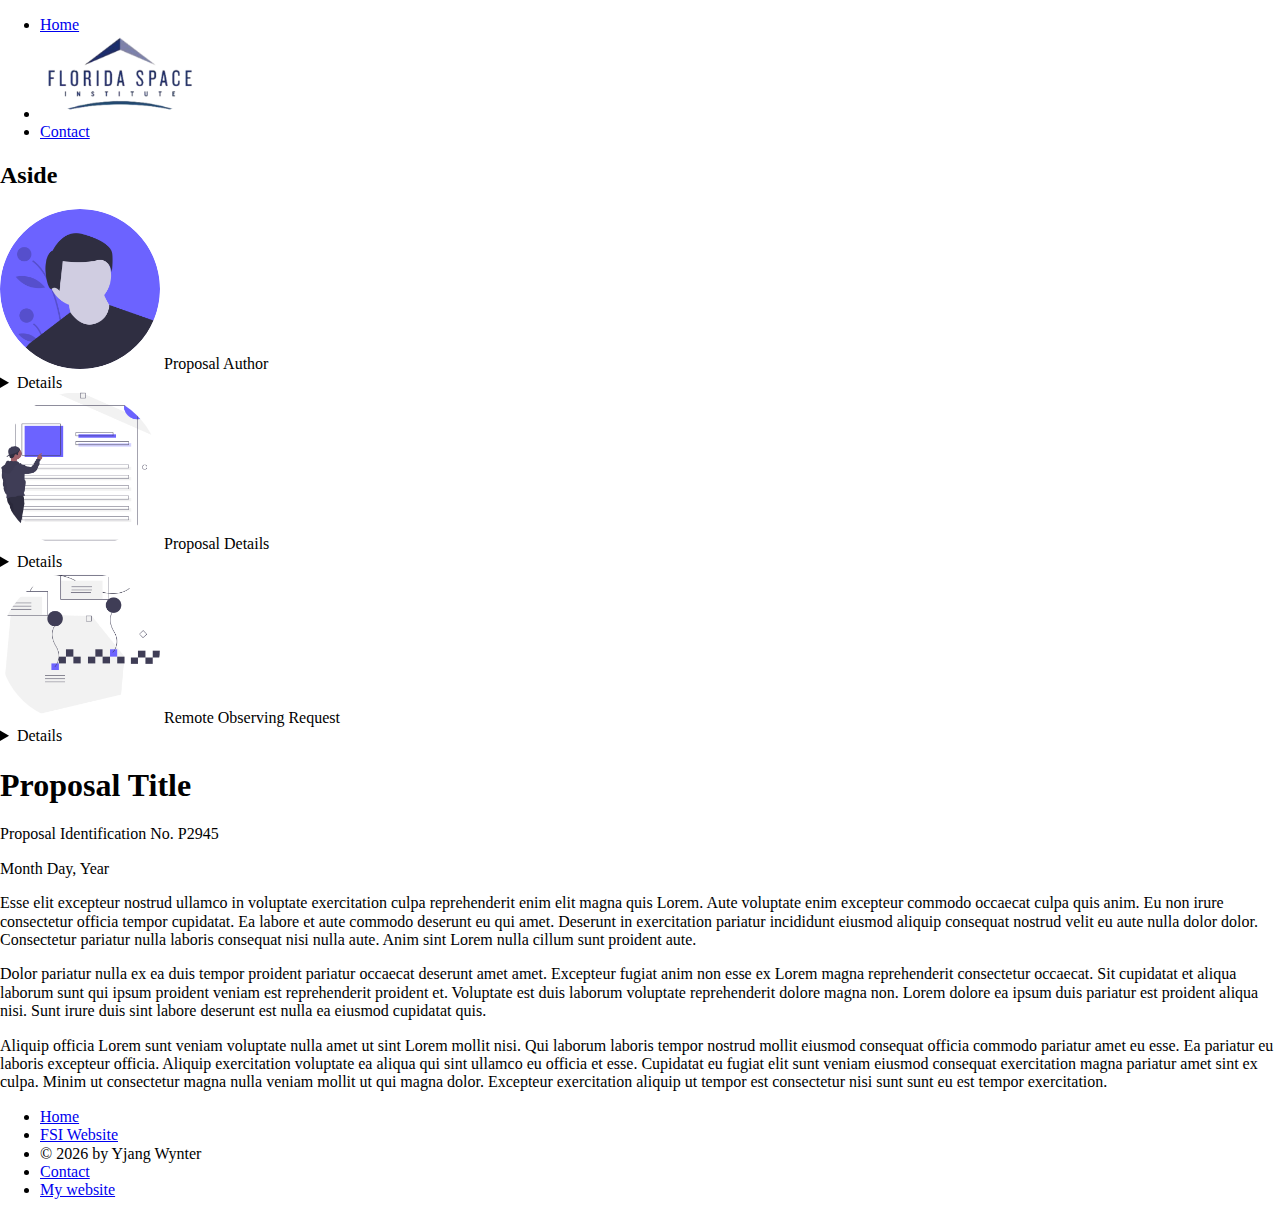
==== index.html @ a68e9275 "layed out html & svgs" ====
<!DOCTYPE html>
<html lang="en">

<head>
    <meta charset="UTF-8">
    <meta name="viewport" content="width=device-width, initial-scale=1.0">
    <meta http-equiv="X-UA-Compatible" content="ie=edge">
    <title>Space Site</title>
    <link rel="shortcut icon" href="/img/Florida_Space_Instititute_Logo.png" type="image/x-icon">
    <link rel="stylesheet" href="/css/styles.css" type="text/css">
    <script src="/js/script.js" async defer></script>
</head>

<body>
    <header>
        <nav class="nav__head">
            <ul class="nav__head__list">
                <li class="nav__head__list__item"><a href="/">Home</a></li>
                <li class="nav__head__list__item"><img class="nav__head__logo"
                        src="/img/Florida_Space_Instititute_Logo.png" alt="fsi-logo">
                </li>
                <li class="nav__head__list__item"><a href="/form.php">Contact</a></li>
            </ul>
        </nav>
    </header>
    <aside>
        <h2>Aside</h2>
        <div class="aside__item" id="bio"> <img class="aside__img" src="/img/path4.png" alt="" srcset="">
            <caption>Proposal Author</caption>
            <details>
                <ul>
                    <li>Name: Joe Shome</li>
                    <li>Institution: University of British Columbia</li>
                    <li>Email: efonseca@phas.ubc.ca</li>
                    <li>Phone: 123-456-7890</li>
                </ul>
            </details>
            <div class="aside__item" id="details"> <img class="aside__img" src="/img/path105.png" alt="" srcset="">
                <caption>Proposal Details</caption>
                <details>
                    <ul>
                        <li>Proposal Type: Large</li>
                        <li>General Category: Pulsars</li>
                        <li>Observation Category: Galatic</li>
                        <li>Total Time Requested: 130 Hours</li>
                        <li>Minimum Useful Time: 30 Minutes </li>
                    </ul>
                </details>
            </div>
            <div class="aside__item" id="request"> <img class="aside__img" src="/img/path120.png" alt="" srcset="">
                <caption>Remote Observing Request</caption>
                <details>
                    <ul>
                        <li><label for="observe-request">Observer will travel to AO</label>
                            <input type="checkbox" name="observe-request" id="travel" disabled></li>
                        <li><label for="observe-request">Remote Observing</label>
                            <input type="checkbox" name="observe-request" id="remote" checked disabled></li>
                        <li><label for="observe-request">In Absentia (instructions to operator)</label>
                            <input type="checkbox" name="observe-request" id="absentia" disabled></li>
                    </ul>
                </details>
            </div>
        </div>
    </aside>
    <main>
        <article>
            <div class="proposal_head">
                <h1>Proposal Title</h1>
                <p>Proposal Identification No. P2945</p>
                <p>Month Day, Year</p>
            </div>
            <div class="abstract">
                <p>
                    Esse elit excepteur nostrud ullamco in voluptate exercitation culpa reprehenderit enim elit magna
                    quis
                    Lorem. Aute voluptate enim excepteur commodo occaecat culpa quis anim. Eu non irure consectetur
                    officia
                    tempor cupidatat. Ea labore et aute commodo deserunt eu qui amet. Deserunt in exercitation pariatur
                    incididunt eiusmod aliquip consequat nostrud velit eu aute nulla dolor dolor. Consectetur pariatur
                    nulla
                    laboris consequat nisi nulla aute. Anim sint Lorem nulla cillum sunt proident aute.
                </p>
                <p>
                    Dolor pariatur nulla ex ea duis tempor proident pariatur occaecat deserunt amet amet. Excepteur
                    fugiat
                    anim non esse ex Lorem magna reprehenderit consectetur occaecat. Sit cupidatat et aliqua laborum
                    sunt
                    qui ipsum proident veniam est reprehenderit proident et. Voluptate est duis laborum voluptate
                    reprehenderit dolore magna non. Lorem dolore ea ipsum duis pariatur est proident aliqua nisi. Sunt
                    irure
                    duis sint labore deserunt est nulla ea eiusmod cupidatat quis.
                </p>
                <p>
                    Aliquip officia Lorem sunt veniam voluptate nulla amet ut sint Lorem mollit nisi. Qui laborum
                    laboris
                    tempor nostrud mollit eiusmod consequat officia commodo pariatur amet eu esse. Ea pariatur eu
                    laboris
                    excepteur officia. Aliquip exercitation voluptate ea aliqua qui sint ullamco eu officia et esse.
                    Cupidatat eu fugiat elit sunt veniam eiusmod consequat exercitation magna pariatur amet sint ex
                    culpa.
                    Minim ut consectetur magna nulla veniam mollit ut qui magna dolor. Excepteur exercitation aliquip ut
                    tempor est consectetur nisi sunt sunt eu est tempor exercitation.
                </p>
            </div>
        </article>
    </main>

    <footer>
        <nav class="nav__foot">
            <ul class="nav__foot__list">
                <li class="nav__foot__list__item"><a href="/">Home</a></li>
                <li class="nav__foot__list__item"><a href="https://fsi.ucf.edu">FSI Website</a></li >
                <li class="nav__foot__list__item" id="copyright">Current Year</li>
                <li class="nav__foot__list__item"><a href="/form.php">Contact</a></li>
                <li class="nav__foot__list__item"><a href="https://yjangwynter.com">My website</a></li>
            </ul>
        </nav>
    </footer>
</body>

</html>
---- css/styles.css ----
@import "normalize.css";
img{
    width: 10rem;
    border-radius: 50% ;
    
}
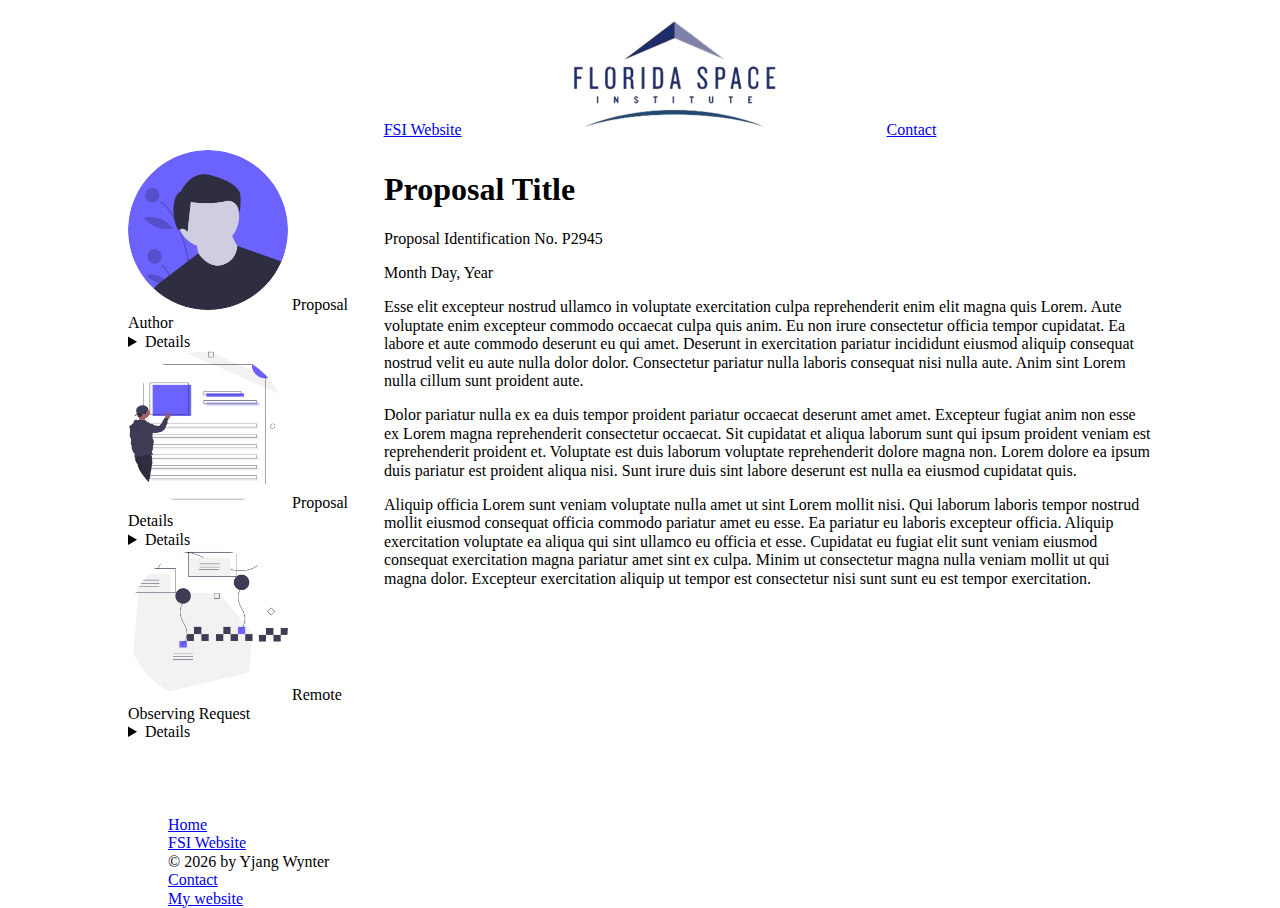
==== commit 636ecbb3: "established a grid for the website" ====
--- a/index.html
+++ b/index.html
@@ -15,16 +15,16 @@
     <header>
         <nav class="nav__head">
             <ul class="nav__head__list">
-                <li class="nav__head__list__item"><a href="/">Home</a></li>
-                <li class="nav__head__list__item"><img class="nav__head__logo"
-                        src="/img/Florida_Space_Instititute_Logo.png" alt="fsi-logo">
+                <li class="nav__head__list__item"><a href="https://fsi.ucf.edu" class="list__item__text">FSI Website</a></li>
+                <li class="nav__head__list__item"><a href="/"><img class="nav__head__logo"
+                        src="/img/Florida_Space_Instititute_Logo.png" alt="fsi-logo"></a>
                 </li>
-                <li class="nav__head__list__item"><a href="/form.php">Contact</a></li>
+                <li class="nav__head__list__item"><a href="/form.php" class="list__item__text">Contact</a></li>
             </ul>
         </nav>
     </header>
     <aside>
-        <h2>Aside</h2>
+      
         <div class="aside__item" id="bio"> <img class="aside__img" src="/img/path4.png" alt="" srcset="">
             <caption>Proposal Author</caption>
             <details>
--- a/css/styles.css
+++ b/css/styles.css
@@ -1,6 +1,80 @@
 @import "normalize.css";
-img{
+
+html,body{
+    width: 100vw;
+    min-height: 100vh;
+    margin: 0;
+    padding: 0;
+}
+/* Basic Desktop Structure */
+body{
+    display: grid;
+    grid-template-columns: 10vw 20vw 60vw 10vw;
+    grid-template-rows: 150px auto 100px;
+}
+header{
+    grid-column: 2 / span 2;
+    grid-row: 1;
+    margin-bottom: 5rem;
+}
+.nav__head{
+    text-align: center;
+}
+.list__item__text{
+    margin-bottom: 4rem;
+}
+.nav__head__list__item{
+    display: inline-block;
+    margin-inline:3rem;
+}
+.nav__head__list__item {
+    display: inline-block;
+    margin-inline:3rem;
+}
+main{
+    grid-row: 2;
+    grid-column: 3 ;
+}
+aside{
+    grid-row: 2;
+    grid-column: 2;
+}
+footer{
+    grid-column: 2 / span 2;
+    grid-row: 3;
+}
+/* Basic mobile Structure */
+@media screen and (max-width: 799px){
+    body{
+        grid-template-columns: 10vw 80vw 10vw;
+        grid-template-rows: 150px auto auto 100px;
+    }
+    header{
+        grid-column: 2;
+    }
+    main{
+        grid-row: 2;
+        grid-column: 2;
+    }
+    aside{
+        grid-row: 3;
+        grid-column: 2;
+    }
+    footer{
+        grid-row: 4;
+        grid-column: 2;
+    }
+}
+
+.nav__head__list{
+    list-style: none;
+}
+.nav__foot__list{
+    list-style: none;
+}
+/* Aside Styles */
+/*images are originally 600px width */
+.aside__img{
     width: 10rem;
-    border-radius: 50% ;
-    
+    border-radius: 50%;
 }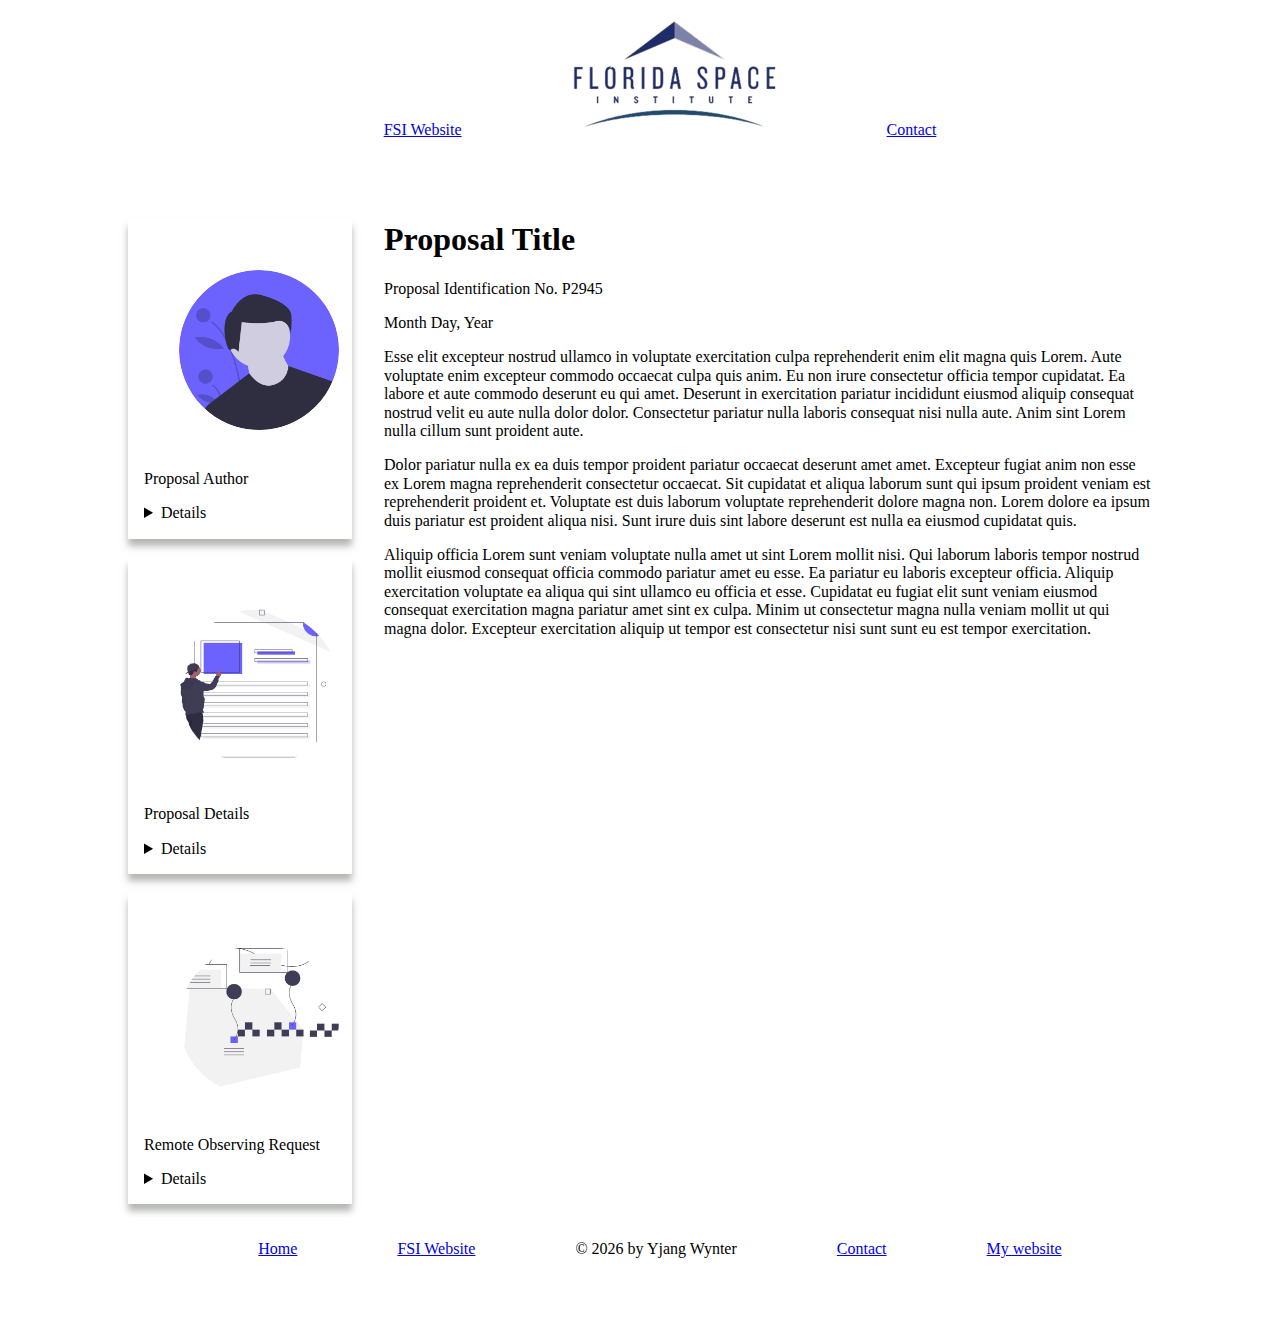
==== commit 83333fd0: "got a basic version of the site,  comment tomorrow" ====
--- a/index.html
+++ b/index.html
@@ -6,26 +6,31 @@
     <meta name="viewport" content="width=device-width, initial-scale=1.0">
     <meta http-equiv="X-UA-Compatible" content="ie=edge">
     <title>Space Site</title>
-    <link rel="shortcut icon" href="/img/Florida_Space_Instititute_Logo.png" type="image/x-icon">
-    <link rel="stylesheet" href="/css/styles.css" type="text/css">
-    <script src="/js/script.js" async defer></script>
+    <link rel="shortcut icon" href="./img/Florida_Space_Instititute_Logo.png" type="image/x-icon">
+    <link rel="stylesheet" href="./css/styles.css" type="text/css">
+    <script src="./js/script.js" async defer></script>
 </head>
 
 <body>
+    
     <header>
         <nav class="nav__head">
             <ul class="nav__head__list">
-                <li class="nav__head__list__item"><a href="https://fsi.ucf.edu" class="list__item__text">FSI Website</a></li>
+                <li class="nav__head__list__item"><a href="https://fsi.ucf.edu" class="list__item__text">FSI Website</a>
+                </li>
                 <li class="nav__head__list__item"><a href="/"><img class="nav__head__logo"
-                        src="/img/Florida_Space_Instititute_Logo.png" alt="fsi-logo"></a>
+                            src="./img/Florida_Space_Instititute_Logo.png" alt="fsi-logo"></a>
                 </li>
                 <li class="nav__head__list__item"><a href="/form.php" class="list__item__text">Contact</a></li>
             </ul>
         </nav>
     </header>
     <aside>
-      
-        <div class="aside__item" id="bio"> <img class="aside__img" src="/img/path4.png" alt="" srcset="">
+
+        <div class="aside__item" id="bio">
+            <div class="aside__img">
+            <img  src="./img/path4.png" alt="" srcset="">
+            </div>
             <caption>Proposal Author</caption>
             <details>
                 <ul>
@@ -35,34 +40,41 @@
                     <li>Phone: 123-456-7890</li>
                 </ul>
             </details>
-            <div class="aside__item" id="details"> <img class="aside__img" src="/img/path105.png" alt="" srcset="">
-                <caption>Proposal Details</caption>
-                <details>
-                    <ul>
-                        <li>Proposal Type: Large</li>
-                        <li>General Category: Pulsars</li>
-                        <li>Observation Category: Galatic</li>
-                        <li>Total Time Requested: 130 Hours</li>
-                        <li>Minimum Useful Time: 30 Minutes </li>
-                    </ul>
-                </details>
-            </div>
-            <div class="aside__item" id="request"> <img class="aside__img" src="/img/path120.png" alt="" srcset="">
-                <caption>Remote Observing Request</caption>
-                <details>
-                    <ul>
-                        <li><label for="observe-request">Observer will travel to AO</label>
-                            <input type="checkbox" name="observe-request" id="travel" disabled></li>
-                        <li><label for="observe-request">Remote Observing</label>
-                            <input type="checkbox" name="observe-request" id="remote" checked disabled></li>
-                        <li><label for="observe-request">In Absentia (instructions to operator)</label>
-                            <input type="checkbox" name="observe-request" id="absentia" disabled></li>
-                    </ul>
-                </details>
-            </div>
+        </div>
+        <div class="aside__item" id="details">
+            <div class="aside__img">
+            <img  src="./img/path105.png" alt="" srcset="">
+        </div>
+            <caption>Proposal Details</caption>
+            <details>
+                <ul>
+                    <li>Proposal Type: Large</li>
+                    <li>General Category: Pulsars</li>
+                    <li>Observation Category: Galatic</li>
+                    <li>Total Time Requested: 130 Hours</li>
+                    <li>Minimum Useful Time: 30 Minutes </li>
+                </ul>
+            </details>
+        </div>
+        <div class="aside__item" id="request">
+            <div class="aside__img">
+            <img src="./img/path120.png" alt="" srcset="">
+        </div>
+            <caption>Remote Observing Request</caption>
+            <details >
+                <ul>
+                    <li><input type="checkbox" name="observe-request" id="travel" disabled>  <label for="observe-request">Observer will travel to AO</label>
+                        </li>
+                    <li><input type="checkbox" name="observe-request" id="remote" checked disabled>  <label for="observe-request">Remote Observing</label>
+                        </li>
+                    <li><input type="checkbox" name="observe-request" id="absentia" disabled>  <label for="observe-request">In Absentia (instructions to operator)</label>
+                        </li>
+                </ul>
+            </details>
+        </div>
         </div>
     </aside>
-    <main>
+    
         <article>
             <div class="proposal_head">
                 <h1>Proposal Title</h1>
@@ -103,13 +115,13 @@
                 </p>
             </div>
         </article>
-    </main>
+    
 
     <footer>
         <nav class="nav__foot">
             <ul class="nav__foot__list">
                 <li class="nav__foot__list__item"><a href="/">Home</a></li>
-                <li class="nav__foot__list__item"><a href="https://fsi.ucf.edu">FSI Website</a></li >
+                <li class="nav__foot__list__item"><a href="https://fsi.ucf.edu">FSI Website</a></li>
                 <li class="nav__foot__list__item" id="copyright">Current Year</li>
                 <li class="nav__foot__list__item"><a href="/form.php">Contact</a></li>
                 <li class="nav__foot__list__item"><a href="https://yjangwynter.com">My website</a></li>
--- a/css/styles.css
+++ b/css/styles.css
@@ -1,80 +1,131 @@
 @import "normalize.css";
 
-html,body{
+html,
+body {
     width: 100vw;
     min-height: 100vh;
     margin: 0;
     padding: 0;
 }
+
 /* Basic Desktop Structure */
-body{
+body {
     display: grid;
-    grid-template-columns: 10vw 20vw 60vw 10vw;
-    grid-template-rows: 150px auto 100px;
+    grid-template-columns: 10vw 15vw 5vw 60vw 10vw;
+    grid-template-rows: 200px auto 100px;
 }
-header{
-    grid-column: 2 / span 2;
+
+header {
+    grid-column: 2 / span 3;
     grid-row: 1;
-    margin-bottom: 5rem;
+    margin-bottom: 4rem;
 }
-.nav__head{
+
+.nav__head {
     text-align: center;
 }
-.list__item__text{
+
+.list__item__text {
     margin-bottom: 4rem;
 }
-.nav__head__list__item{
-    display: inline-block;
-    margin-inline:3rem;
+
+.nav__head__list {
+    list-style: none;
 }
+
 .nav__head__list__item {
     display: inline-block;
-    margin-inline:3rem;
+    margin-inline: 3rem;
 }
-main{
+
+article {
     grid-row: 2;
-    grid-column: 3 ;
+    grid-column: 4;
 }
-aside{
+
+aside {
     grid-row: 2;
     grid-column: 2;
 }
-footer{
-    grid-column: 2 / span 2;
+
+footer {
+    grid-column: 2 / span 3;
     grid-row: 3;
 }
+
+.nav__foot {
+    text-align: center;
+}
+
+.nav__foot__list__item {
+    display: inline-block;
+    margin-inline: 3rem;
+}
+
+.nav__foot__list {
+    list-style: none;
+}
+
 /* Basic mobile Structure */
-@media screen and (max-width: 799px){
-    body{
+@media screen and (max-width: 799px) {
+    body {
         grid-template-columns: 10vw 80vw 10vw;
         grid-template-rows: 150px auto auto 100px;
     }
-    header{
+
+    header {
         grid-column: 2;
+        grid-row: 1;
     }
-    main{
+
+    article {
         grid-row: 2;
         grid-column: 2;
     }
-    aside{
+
+    aside {
         grid-row: 3;
         grid-column: 2;
     }
-    footer{
+
+    footer {
         grid-row: 4;
         grid-column: 2;
     }
 }
 
-.nav__head__list{
+
+/* Aside Styles */
+/*images are originally 600px width */
+.aside__item {
+    display: flex;
+    flex-direction: column;
+    flex-wrap: wrap;
+    width: 15vw;
+    padding: 1rem;
+    box-shadow: 0px  7px 7px rgba(153, 158, 153, 0.75);
+    margin-block: 10%;
+    
+    justify-content: center;
+}
+.aside__item caption, {
+    text-align: center;
+    margin-top: 10rem;
+    justify-content: center;
+}
+.aside__img{
+    text-align: center;
+    margin: 10%;
+}
+.aside__img img{
+    width: 10rem;
+    margin: 10%;
+    border-radius: 50%;
+}
+.aside__item details{
+    margin-top: 1rem;
     list-style: none;
 }
-.nav__foot__list{
+#request li{
     list-style: none;
-}
-/* Aside Styles */
-/*images are originally 600px width */
-.aside__img{
-    width: 10rem;
-    border-radius: 50%;
 }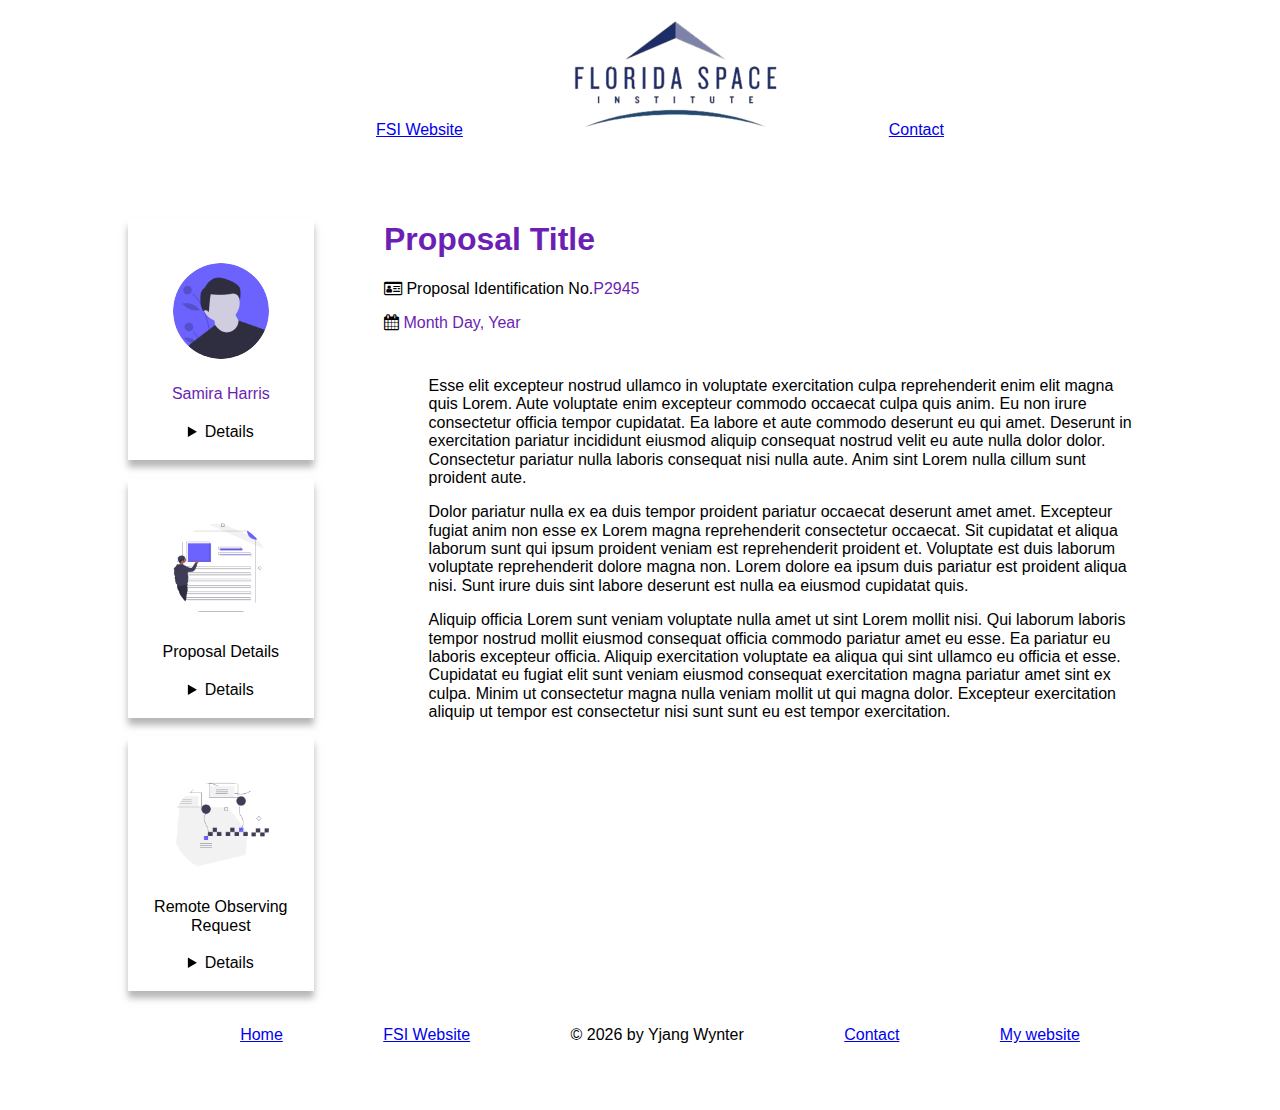
==== commit bfae8360: "resized icons & added colors for generated info" ====
--- a/index.html
+++ b/index.html
@@ -7,7 +7,8 @@
     <meta http-equiv="X-UA-Compatible" content="ie=edge">
     <title>Space Site</title>
     <link rel="shortcut icon" href="./img/Florida_Space_Instititute_Logo.png" type="image/x-icon">
-    <link rel="stylesheet" href="./css/styles.css" type="text/css">
+    <link rel="stylesheet" href="./css/styles.css" type="text/css"/>
+    <link rel="stylesheet" href="https://stackpath.bootstrapcdn.com/font-awesome/4.7.0/css/font-awesome.min.css" async defer/>
     <script src="./js/script.js" async defer></script>
 </head>
 
@@ -21,7 +22,7 @@
                 <li class="nav__head__list__item"><a href="/"><img class="nav__head__logo"
                             src="./img/Florida_Space_Instititute_Logo.png" alt="fsi-logo"></a>
                 </li>
-                <li class="nav__head__list__item"><a href="/form.php" class="list__item__text">Contact</a></li>
+                <li class="nav__head__list__item"><a href="./form.php" class="list__item__text">Contact</a></li>
             </ul>
         </nav>
     </header>
@@ -31,13 +32,12 @@
             <div class="aside__img">
             <img  src="./img/path4.png" alt="" srcset="">
             </div>
-            <caption>Proposal Author</caption>
+            <caption><span>Samira Harris</span></caption>
             <details>
                 <ul>
-                    <li>Name: Joe Shome</li>
-                    <li>Institution: University of British Columbia</li>
-                    <li>Email: efonseca@phas.ubc.ca</li>
-                    <li>Phone: 123-456-7890</li>
+                    <li> <i class="fa fa-building-o" aria-hidden="true"></i> <span> University of British Columbia</span></li>
+                    <li> <i class="fa fa-envelope-o" aria-hidden="true"></i> <span> efonseca@phas.ubc.ca</span></li>
+                    <li> <i class="fa fa-phone" aria-hidden="true"></i> <span> 123-456-7890</span></li>
                 </ul>
             </details>
         </div>
@@ -48,11 +48,11 @@
             <caption>Proposal Details</caption>
             <details>
                 <ul>
-                    <li>Proposal Type: Large</li>
-                    <li>General Category: Pulsars</li>
-                    <li>Observation Category: Galatic</li>
-                    <li>Total Time Requested: 130 Hours</li>
-                    <li>Minimum Useful Time: 30 Minutes </li>
+                    <li> Proposal Type: <br> <span>Large</span></li>
+                    <li>General Category: <br> <span>Pulsars</span></li>
+                    <li>Observation Category: <br> <span>Galatic</span></li>
+                    <li>Total Time Requested: <br> <span>130 Hours</span></li>
+                    <li>Minimum Useful Time: <br> <span>30 Minutes</span> </li>
                 </ul>
             </details>
         </div>
@@ -63,11 +63,11 @@
             <caption>Remote Observing Request</caption>
             <details >
                 <ul>
-                    <li><input type="checkbox" name="observe-request" id="travel" disabled>  <label for="observe-request">Observer will travel to AO</label>
+                    <li ><input type="checkbox" name="observe-request" id="travel" disabled>  <label class="label__aside" for="observe-request">Observer will travel to AO</label>
                         </li>
-                    <li><input type="checkbox" name="observe-request" id="remote" checked disabled>  <label for="observe-request">Remote Observing</label>
+                    <li><input type="checkbox" name="observe-request" id="remote" checked disabled>  <label class="label__aside" for="observe-request">Remote Observing</label>
                         </li>
-                    <li><input type="checkbox" name="observe-request" id="absentia" disabled>  <label for="observe-request">In Absentia (instructions to operator)</label>
+                    <li><input type="checkbox" name="observe-request" id="absentia" disabled>  <label class="label__aside" for="observe-request">In Absentia (instructions to operator)</label>
                         </li>
                 </ul>
             </details>
@@ -77,9 +77,9 @@
     
         <article>
             <div class="proposal_head">
-                <h1>Proposal Title</h1>
-                <p>Proposal Identification No. P2945</p>
-                <p>Month Day, Year</p>
+                <h1><span>Proposal Title</span></h1>
+                <p> <i class="fa fa-id-card-o" aria-hidden="true"></i> Proposal Identification No.<span>P2945</span></p>
+                <p> <i class="fa fa-calendar" aria-hidden="true"></i> <span>Month Day, Year</span></p>
             </div>
             <div class="abstract">
                 <p>
@@ -123,7 +123,7 @@
                 <li class="nav__foot__list__item"><a href="/">Home</a></li>
                 <li class="nav__foot__list__item"><a href="https://fsi.ucf.edu">FSI Website</a></li>
                 <li class="nav__foot__list__item" id="copyright">Current Year</li>
-                <li class="nav__foot__list__item"><a href="/form.php">Contact</a></li>
+                <li class="nav__foot__list__item"><a href="./form.php">Contact</a></li>
                 <li class="nav__foot__list__item"><a href="https://yjangwynter.com">My website</a></li>
             </ul>
         </nav>
--- a/css/styles.css
+++ b/css/styles.css
@@ -6,6 +6,7 @@
     min-height: 100vh;
     margin: 0;
     padding: 0;
+    font-family: sans-serif;
 }
 
 /* Basic Desktop Structure */
@@ -13,6 +14,12 @@
     display: grid;
     grid-template-columns: 10vw 15vw 5vw 60vw 10vw;
     grid-template-rows: 200px auto 100px;
+}
+span{
+    color: rgb(108, 31, 180)
+}
+li span{
+    font-weight: bold;
 }
 
 header {
@@ -35,22 +42,34 @@
 
 .nav__head__list__item {
     display: inline-block;
-    margin-inline: 3rem;
+    margin-inline-start: 3rem;
+    margin-inline-end: 3rem;
 }
 
 article {
     grid-row: 2;
     grid-column: 4;
+    
+}
+.abstract{
+    margin-left: 5ch;
+    margin-top: 5ch;
+    max-width: 80ch;
 }
 
 aside {
     grid-row: 2;
     grid-column: 2;
+
 }
 
 footer {
     grid-column: 2 / span 3;
     grid-row: 3;
+}
+input[checked] + .label__aside{
+    color: rgb(108, 31, 180);
+    font-weight: bold;
 }
 
 .nav__foot {
@@ -82,10 +101,17 @@
         grid-row: 2;
         grid-column: 2;
     }
+    .abstract{
+
+        max-width: 80ch;
+    }
 
     aside {
         grid-row: 3;
         grid-column: 2;
+    }
+    .aside__item{
+        width:100%;
     }
 
     footer {
@@ -101,15 +127,15 @@
     display: flex;
     flex-direction: column;
     flex-wrap: wrap;
-    width: 15vw;
+    width: 12vw;
     padding: 1rem;
     box-shadow: 0px  7px 7px rgba(153, 158, 153, 0.75);
     margin-block: 10%;
-    
+    text-align: center;
     justify-content: center;
 }
-.aside__item caption, {
-    text-align: center;
+.aside__item caption {
+    
     margin-top: 10rem;
     justify-content: center;
 }
@@ -118,13 +144,25 @@
     margin: 10%;
 }
 .aside__img img{
-    width: 10rem;
+    width: 6rem;
     margin: 10%;
     border-radius: 50%;
 }
 .aside__item details{
+    
+    line-height: 1.5;
     margin-top: 1rem;
     list-style: none;
+}
+.aside__item li{
+    font-size: 14px;
+    list-style-type: none;
+    text-align: left;
+
+    margin: 5% 0%;
+}
+.aside__item li span{
+    font-weight: bold;
 }
 #request li{
     list-style: none;
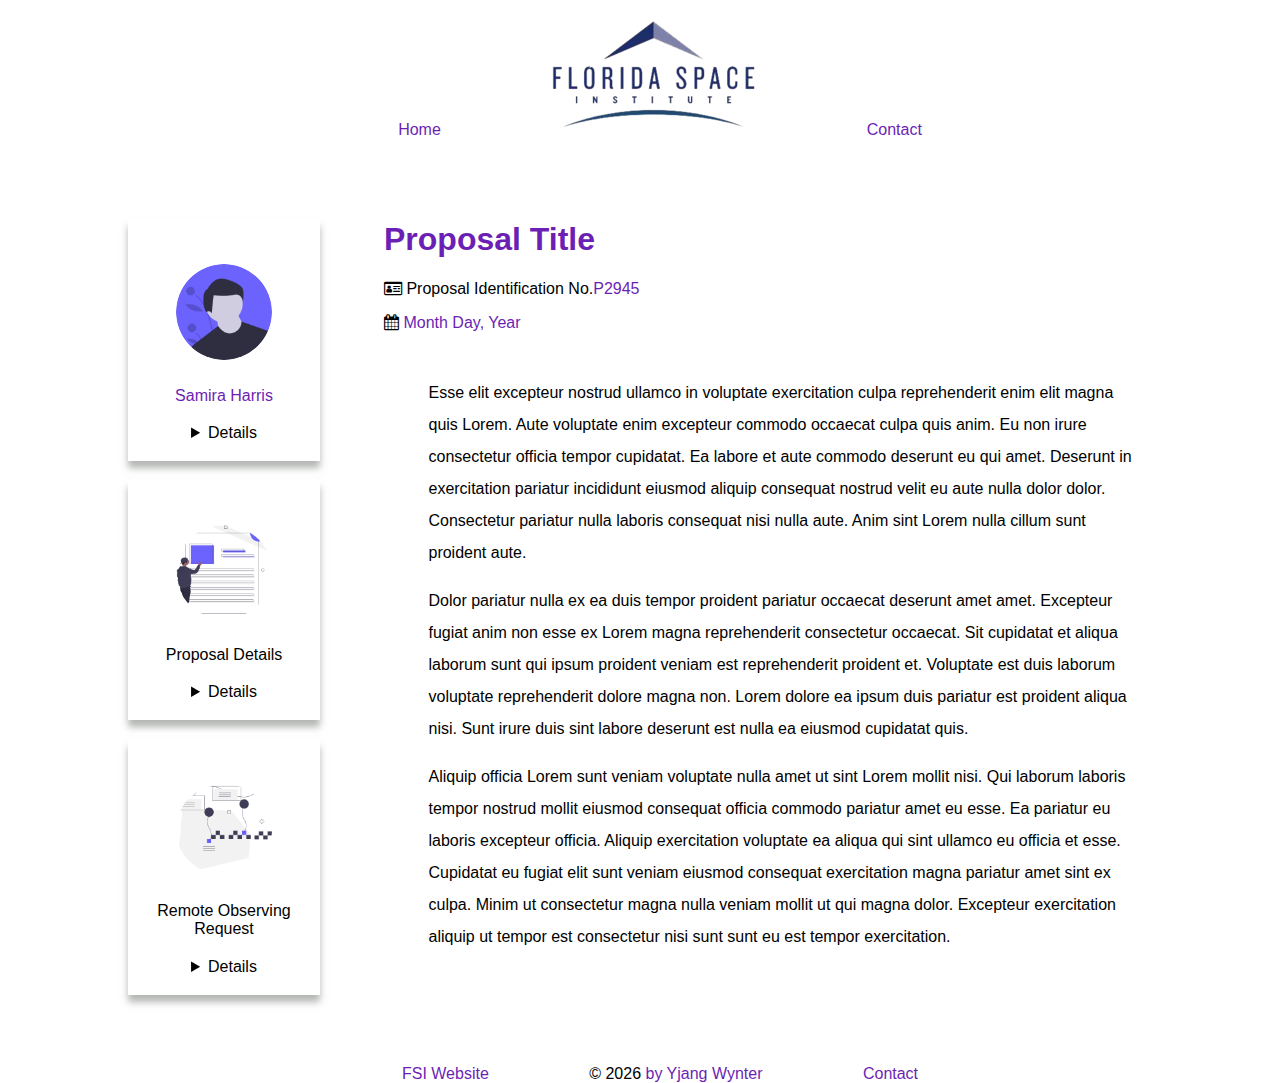
==== commit 56194836: "added validator, mail php form, V1 finished" ====
--- a/index.html
+++ b/index.html
@@ -17,12 +17,12 @@
     <header>
         <nav class="nav__head">
             <ul class="nav__head__list">
-                <li class="nav__head__list__item"><a href="https://fsi.ucf.edu" class="list__item__text">FSI Website</a>
+                <li class="nav__head__list__item"><a href="./index.html" class="list__item__text">Home</a>
                 </li>
-                <li class="nav__head__list__item"><a href="/"><img class="nav__head__logo"
+                <li class="nav__head__list__item"><a href="https://fsi.ucf.edu"><img class="nav__head__logo"
                             src="./img/Florida_Space_Instititute_Logo.png" alt="fsi-logo"></a>
                 </li>
-                <li class="nav__head__list__item"><a href="./form.php" class="list__item__text">Contact</a></li>
+                <li class="nav__head__list__item"><a href="./contact_form.html" class="list__item__text">Contact</a></li>
             </ul>
         </nav>
     </header>
@@ -120,11 +120,9 @@
     <footer>
         <nav class="nav__foot">
             <ul class="nav__foot__list">
-                <li class="nav__foot__list__item"><a href="/">Home</a></li>
                 <li class="nav__foot__list__item"><a href="https://fsi.ucf.edu">FSI Website</a></li>
                 <li class="nav__foot__list__item" id="copyright">Current Year</li>
-                <li class="nav__foot__list__item"><a href="./form.php">Contact</a></li>
-                <li class="nav__foot__list__item"><a href="https://yjangwynter.com">My website</a></li>
+                <li class="nav__foot__list__item"><a href="./contact_form.html">Contact</a></li>
             </ul>
         </nav>
     </footer>
--- a/css/styles.css
+++ b/css/styles.css
@@ -15,10 +15,14 @@
     grid-template-columns: 10vw 15vw 5vw 60vw 10vw;
     grid-template-rows: 200px auto 100px;
 }
-span{
-    color: rgb(108, 31, 180)
-}
-li span{
+
+a,
+span {
+    color: rgb(108, 31, 180);
+    text-decoration: none;
+}
+
+li span {
     font-weight: bold;
 }
 
@@ -47,27 +51,32 @@
 }
 
 article {
+
     grid-row: 2;
     grid-column: 4;
-    
-}
-.abstract{
+
+}
+
+.abstract {
     margin-left: 5ch;
     margin-top: 5ch;
     max-width: 80ch;
+    line-height: 2;
 }
 
 aside {
-    grid-row: 2;
+    grid-row: 2 / span 2;
     grid-column: 2;
 
 }
 
 footer {
+    margin-top: 5rem;
     grid-column: 2 / span 3;
     grid-row: 3;
 }
-input[checked] + .label__aside{
+
+input[checked]+.label__aside {
     color: rgb(108, 31, 180);
     font-weight: bold;
 }
@@ -83,41 +92,6 @@
 
 .nav__foot__list {
     list-style: none;
-}
-
-/* Basic mobile Structure */
-@media screen and (max-width: 799px) {
-    body {
-        grid-template-columns: 10vw 80vw 10vw;
-        grid-template-rows: 150px auto auto 100px;
-    }
-
-    header {
-        grid-column: 2;
-        grid-row: 1;
-    }
-
-    article {
-        grid-row: 2;
-        grid-column: 2;
-    }
-    .abstract{
-
-        max-width: 80ch;
-    }
-
-    aside {
-        grid-row: 3;
-        grid-column: 2;
-    }
-    .aside__item{
-        width:100%;
-    }
-
-    footer {
-        grid-row: 4;
-        grid-column: 2;
-    }
 }
 
 
@@ -127,43 +101,109 @@
     display: flex;
     flex-direction: column;
     flex-wrap: wrap;
-    width: 12vw;
     padding: 1rem;
-    box-shadow: 0px  7px 7px rgba(153, 158, 153, 0.75);
+    box-shadow: 0px 7px 7px rgba(153, 158, 153, 0.75);
     margin-block: 10%;
     text-align: center;
     justify-content: center;
 }
+
 .aside__item caption {
-    
+
     margin-top: 10rem;
     justify-content: center;
 }
-.aside__img{
+
+.aside__img {
     text-align: center;
     margin: 10%;
 }
-.aside__img img{
+
+.aside__img img {
     width: 6rem;
     margin: 10%;
     border-radius: 50%;
 }
-.aside__item details{
-    
+
+.aside__item details {
+
     line-height: 1.5;
     margin-top: 1rem;
     list-style: none;
 }
-.aside__item li{
+
+.aside__item li {
     font-size: 14px;
     list-style-type: none;
     text-align: left;
 
     margin: 5% 0%;
 }
-.aside__item li span{
+
+.aside__item li span {
     font-weight: bold;
 }
-#request li{
-    list-style: none;
-}+
+#request li {
+    list-style: none;
+}
+/* Basic mobile Structure */
+@media screen and (max-width: 799px) {
+    body {
+        overflow-x: hidden;
+        grid-template-columns: 10vw 80vw 10vw;
+        grid-template-rows: 150px auto auto 100px;
+    }
+
+    header {
+        grid-column: 1 / span 3;
+        grid-row: 1;
+        margin-left:-15%;
+        text-align: center;
+    }
+
+    article {
+
+        margin-top: 5rem;
+        grid-row: 2;
+        grid-column: 2;
+    }
+
+    .abstract {
+        margin-left: 0ch;
+        margin-top: 0ch;
+        max-width: 80ch;
+    }
+
+
+    aside {
+        grid-row: 3;
+        grid-column: 2;
+        display: flex;
+        flex-direction: column;
+        
+       
+    }
+
+    .aside__item {
+        max-width: 80vw;
+        grid-column: 2;
+        
+    }
+    .aside__item details{
+        margin: 0 auto;
+        max-width: 80vw;
+        line-height: 1.5;
+        margin: 0 auto;
+        list-style: none;
+    }
+    .aside__item ul{
+        margin: 0 auto;
+        font-size: .8rem;
+    }
+    footer {
+        grid-row: 4;
+        grid-column: 2;
+    }
+}
+
